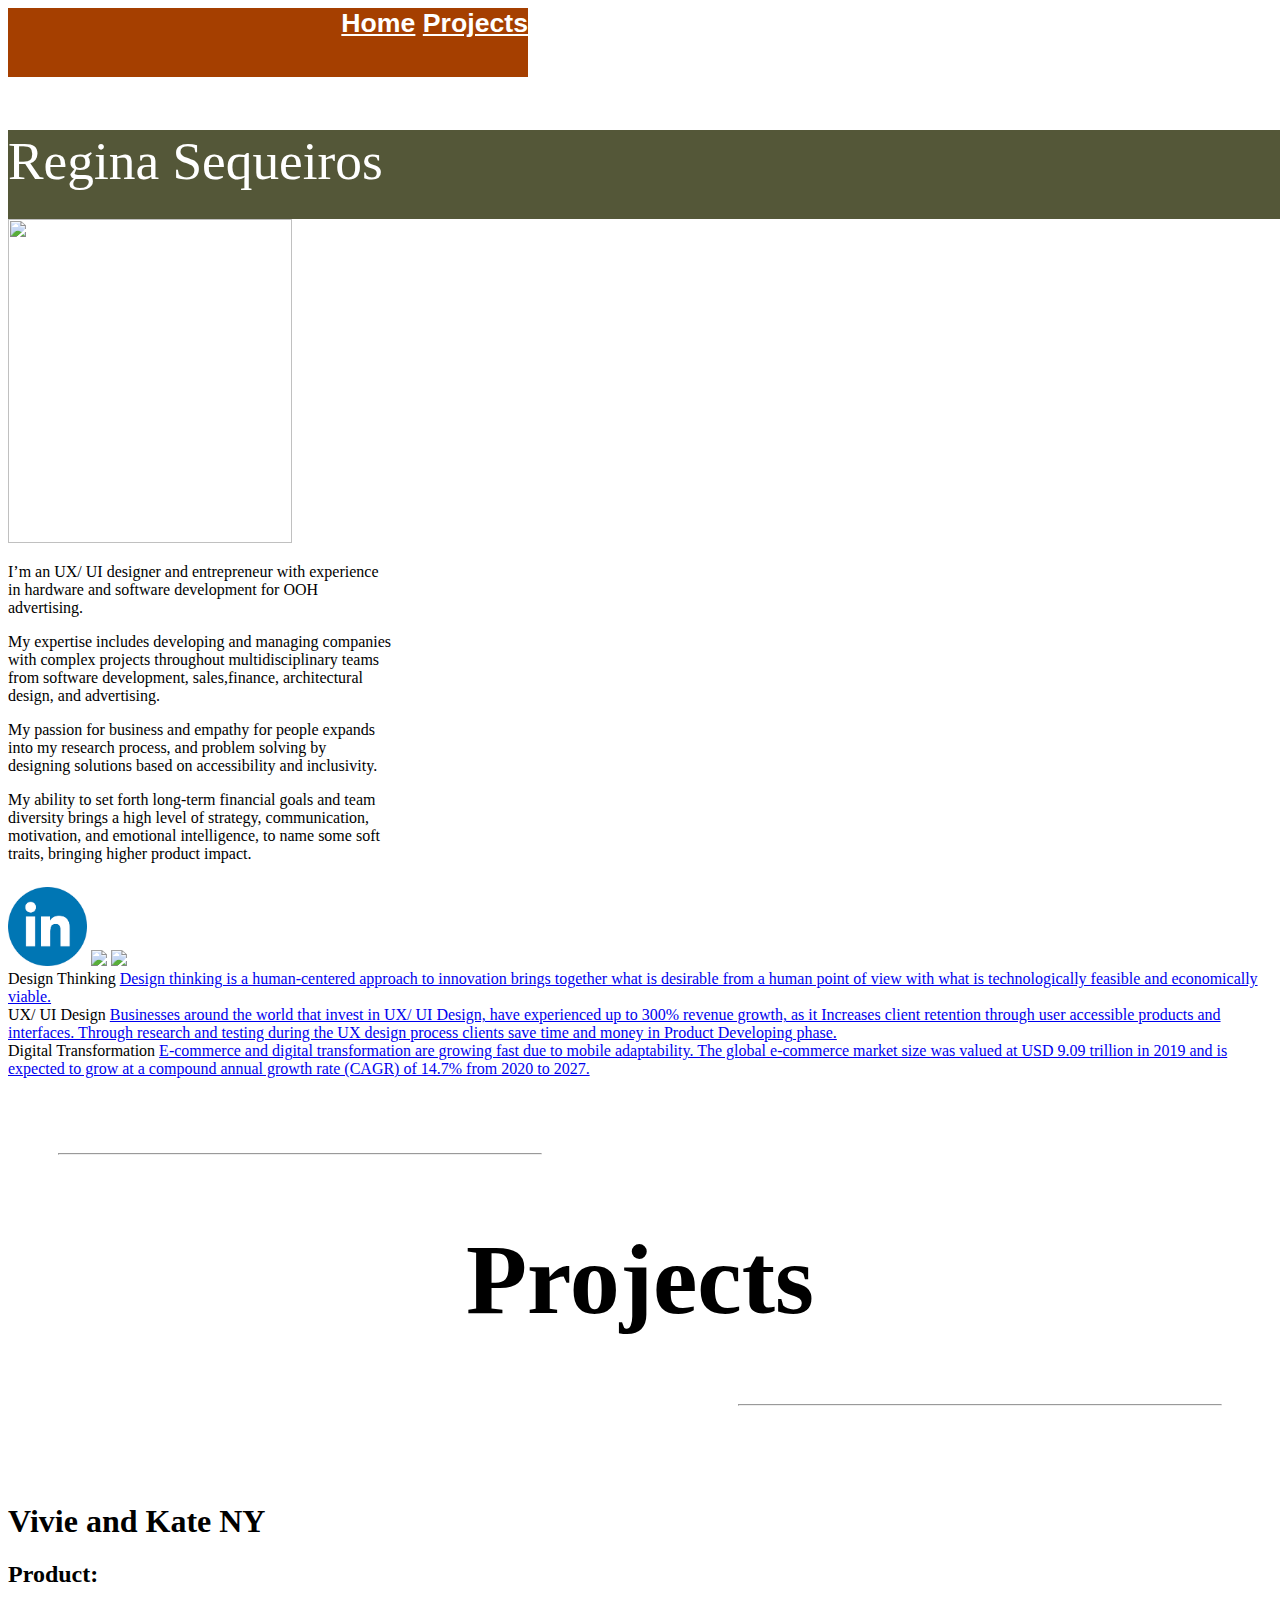
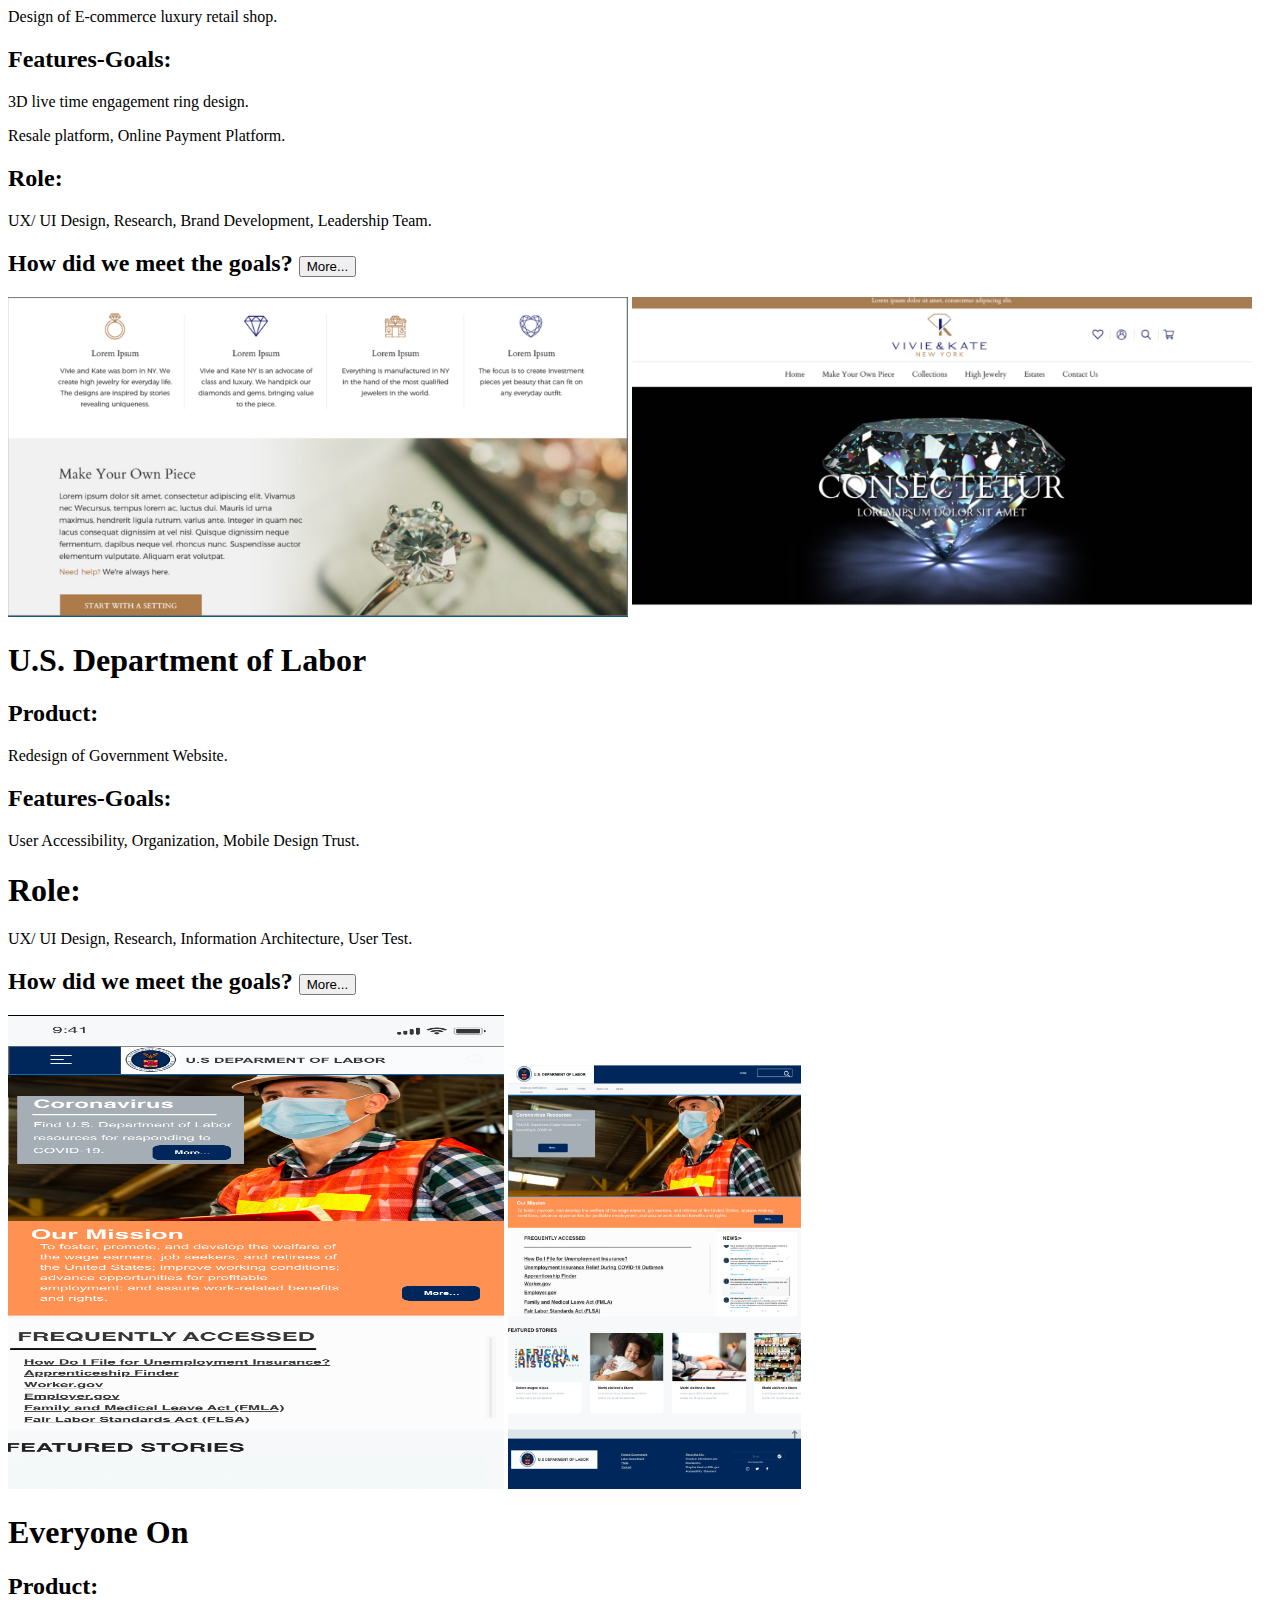
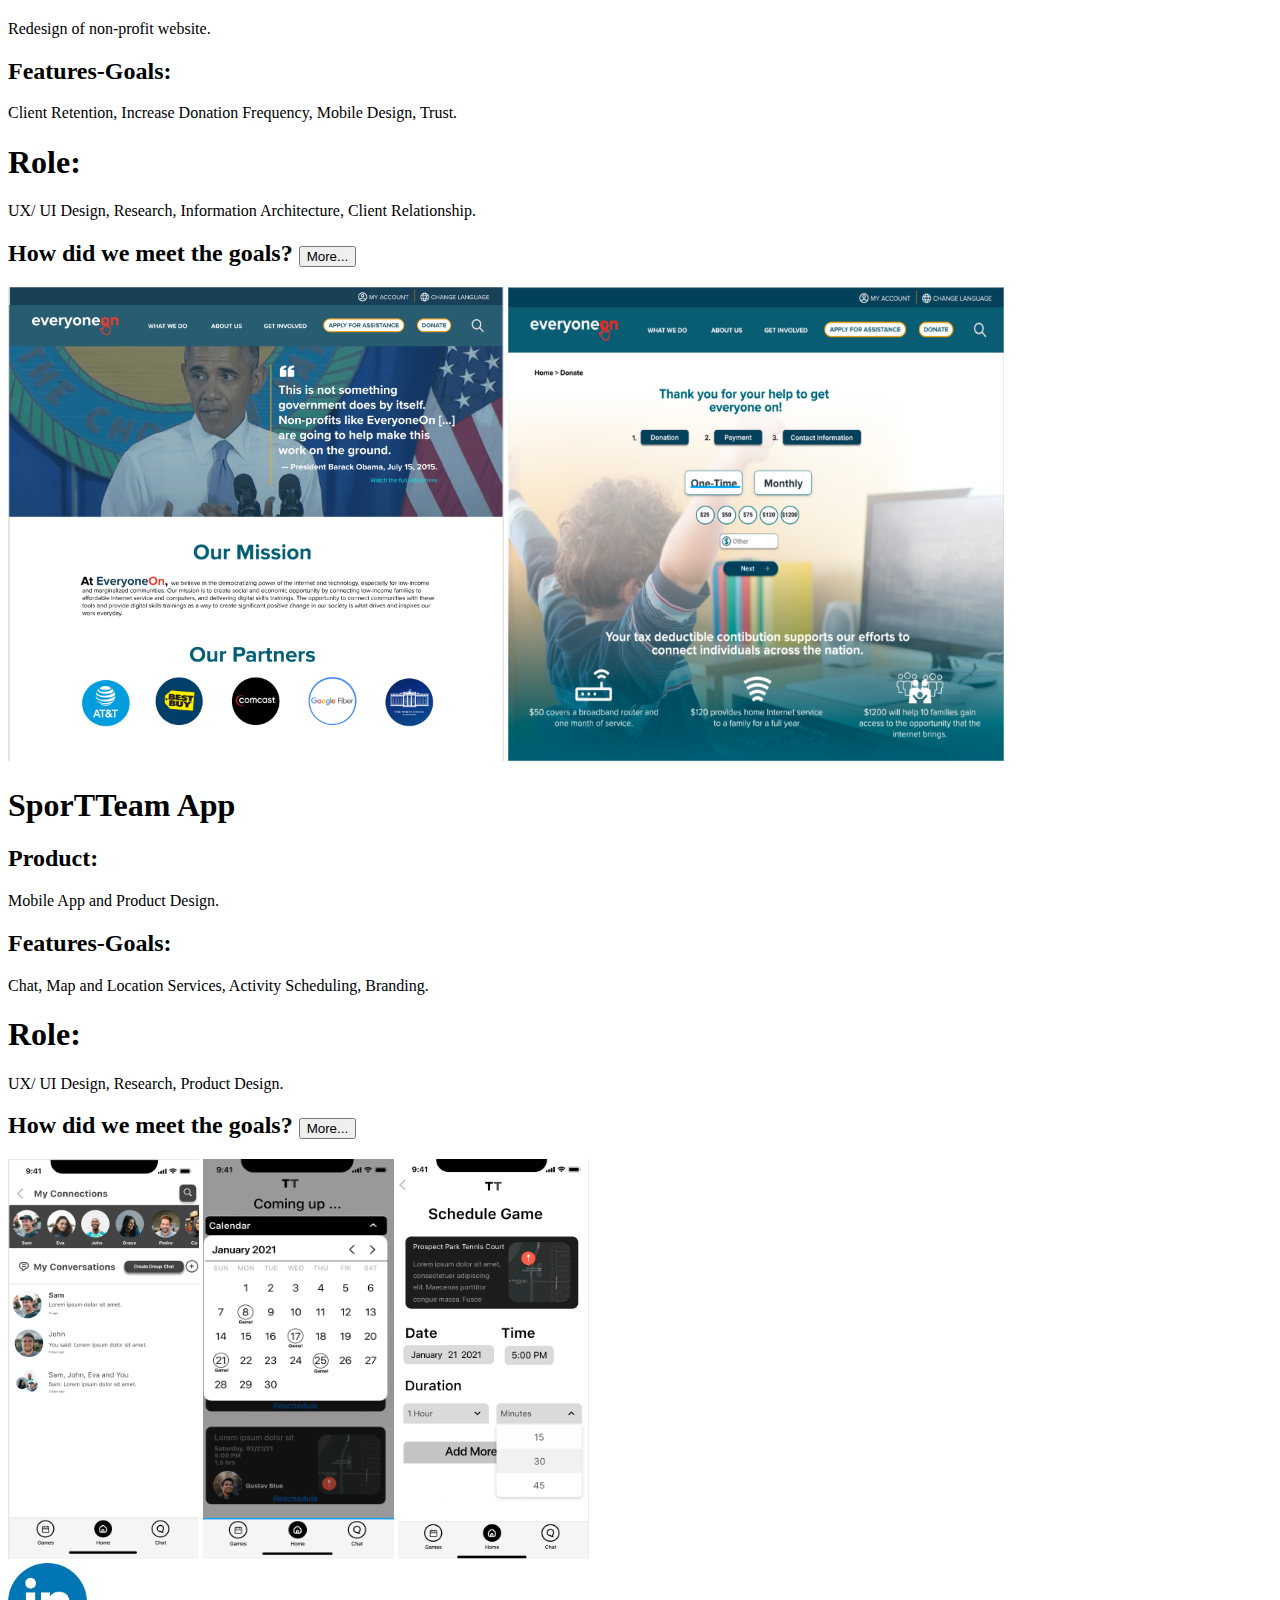
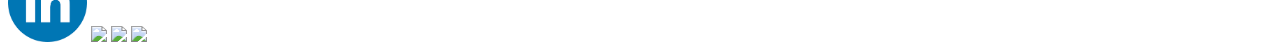
==== index.html @ c98633b9 "moved images into image folder" ====
<!DOCTYPE HTML>
<html lang="en">
<head>
  <meta charset="utf-8"/>
        <title>My Page></title>
        <link rel="stylesheet" href="https://fonts.gstatic.com">
        <link rel="stylesheet" href="index.css" type="text/css">

    </head>
  
<body>

</div>
<div class="topnav" class="right" stylesheet= "width 520px; height:69px">
   <a class ="active" href="Home"> Home</a>
   <a class ="active" href= "projects">Projects</a>
  </div>

  <div>
   <div class="header">
    <p>Regina Sequeiros</p>
  </div>
<div>




  <section>
  <div class= "flex-container" stylesheet="width:1920px; height:905px">
  <div class="my picture">
    <img src="me.jpeg" class="left" style="width:284px;height:324px">

<div class="about me" style= width:384px;height:324px;>
                 <p>
                  I’m an UX/ UI designer and entrepreneur with experience in 
                  hardware and software development for OOH advertising.</p1>
                 </p>
                  My expertise includes developing and managing companies 
                  with complex  projects throughout multidisciplinary teams
                  from software development, sales,finance, architectural 
                  design, and advertising.
                </p>
                
                <p>
                  My passion for business and empathy for people expands 
                  into my research process, and problem solving by designing 
                  solutions based on accessibility and inclusivity. 
                  </p>
                  <p>
                  My ability to set forth long-term financial goals and team 
                  diversity brings a high level of strategy, communication, 
                  motivation, and emotional intelligence, to name some 
                  soft traits, bringing higher product impact. 
                </p>
             </div>

            <div class="Social Media" stylestyle="width:79px;height:79px;">
              <img src="Social Media /linkedin.png" class="hover" style="width:79px; height:79px;">
              <img src="social media /behance.png" style="width78 px; height:78px">
              <img src="social media /dribble.png" style="width78 px; height:78px">
              </div>

                <div>Design Thinking
                <a class ="hover" href="Design Thinking"> Design thinking is a human-centered approach to innovation brings together what is desirable
                  from a human point of view with what is technologically feasible and economically viable.
                
                </a>
                  </div>
                <div>UX/ UI Design
                <a class ="hover"; href="UX UI Design";> Businesses around the world that invest in UX/ UI Design, have experienced up to 300% revenue 
                  growth, as it Increases client retention through user accessible products and interfaces.
                  Through research and testing during the UX design process clients save time and money in 
                  Product Developing phase. 
                  </a>
                  </div>

                <div>Digital Transformation
                <a class ="hover" href="Digital Transformation" style="flex-grow:3"> E-commerce and digital transformation are growing fast due to mobile adaptability. 
                  The global e-commerce market size was valued at USD 9.09 trillion in 2019 and is expected
                   to grow at a compound annual growth rate (CAGR) of 14.7% from 2020 to 2027. 
                  </a>
              </div> 

            </section>
          
  
<div>
  <div class="separator">
  <hr class="solid" style="margin-right: 680px;">
  <h1>
    Projects
  </h1>
  <hr class="solid" style="margin-left: 680px">
</div> 



<projects>
<div class= "flex-container" stylesheet="width 1920px; height:2222px">

  <div>
    <h1>Vivie and Kate NY</h1>
    <h2>Product:</h2>
    <p>Design of E-commerce luxury retail shop.  
    </p>
    <h2>Features-Goals:</h2>
    <p>
      3D live time engagement ring design.
      </p>
      <p>
      Resale platform,
      Online Payment Platform.
    </p>
    <h2>
    Role:
    </h2>
    <p>
      UX/ UI Design, Research, Brand Development, Leadership  Team.
</p>
      <h2>How did we meet the goals?
      <button type="button">More...
      </button>
      </h2>


<img src= "Portfolio Images/Vivie and Kate NY 2.png" class="right" style="width:620px;height:320px">
<img src="Portfolio Images/Vivie and Kate NY.png" class="right" style="width:620px;height:320px"  >
  </div>

<!--Project 3-->
  <div>
    <h1>U.S. Department of Labor</h1>
    <h2>Product:</h2>
    <p>
      Redesign of Government Website.
   </p>
    <h2>Features-Goals:</h2>
    <p>
      User Accessibility, Organization, Mobile Design
Trust.
      </p>
    <h1>
    Role:
    </h1>
    <p>
      UX/ UI Design, Research, Information Architecture, 
      User Test.
</p>
<h2>How did we meet the goals?
<button type="button">More...
</button>
</h2>

<img src= "Portfolio Images/DOL Mobile.png" class="right" style="width:496px;height:474px">
<img src="Portfolio Images/DOL Desktop.png" class="right" style="width:293px;height:424px"  >
  </div>

  <div>
  <h1>Everyone On</h1>
  <h2>Product:</h2>
  <p>
    Redesign of non-profit website.
 </p>
  <h2>Features-Goals:</h2>
  <p>
    Client Retention, Increase Donation Frequency, Mobile Design,
    Trust. 
    </p>
  <h1>
  Role:
  </h1>
  <p>
    UX/ UI Design, Research, Information Architecture, 
Client Relationship.
</p>
<h2>How did we meet the goals?
<button type="button">More...
</button>
</h2>

<img src= "Portfolio Images/Screen Shot 2021-04-16 at 3.20.50 AM.png " class="right" style="width:496px;height:474px">
<img src="Portfolio Images/EO DESKTOP.png" class="right" style="width:496px;height:474px"  >
</div>

  <div>
    <h1>SporTTeam App</h1>
    <h2>Product:</h2>
    <p>
      Mobile App and Product Design.
   </p>
    <h2>Features-Goals:</h2>
    <p>
      Chat, Map and Location Services, Activity Scheduling, Branding. 
      </p>
    <h1>
    Role:
    </h1>
    <p>
      UX/ UI Design, Research, Product Design.
  </p>
  <h2>How did we meet the goals?
  <button type="button">More...
  </button>
  </h2>
  
  <img src= "Portfolio Images/SporTTeam.png " class="right" style="width:191px;height:400px">
  <img src="Portfolio Images/SporTTeam Calendar.png" class="right" style="width:191px;height:400px"  >
  <img src="Portfolio Images/SporTTeam calendar..png" class="right" style="width: 191px;height:400px"  >
  </div>
  
</projects>


<footer>
  <div class="Social Media" stylestyle="width:1924px;height:108px;"></div>
  <img src="Social Media /linkedin.png" class="hover" style="width:79px; height:79px">
              <img src="social media /behance.png" style="width78 px; height:78px;">
              <img src="social media /dribble.png" style="width78 px; height:78px;">
              <img src="social media /Mail.png" style="width 80px; height:62.08px;">

</footer>
</body>
  
</html>
---- index.css ----
.body{
  font-family: url(../https://fonts.gstatic.com);
}

.topnav {
    font-size: 20pt;
    font-family: 'Montserrat', sans-serif;
    font-weight: bold;
   width: 520px;
   height: 69px;
   text-align: right;
   background-color:#a53f00 ;
  right: 0;
  margin-right: auto;
}
   



.topnav a:hover {
    
    color:black;
}
.topnav a.active {
        color:white;
        font-weight:bold;
    }
    
.header{
    text-align:left;
    font-size: 40pt;
    color: white;
    background-color:#545738;
width: 1924px;
height: 89px ;

}

.mypicture {
  margin-top:20px;
  background-image: url("../me.jpeg");
  background-repeat: no-repeat;
  flex-direction: left;
 
}
  .aboutme {
    display: flex;
    height: 432px;
    width: 618px;
    flex-direction: column;
    margin: 0 auto;
    font-size: 20px; 
    font-family: 'montserrat' sans-serif;
    ;
  
}
      

  .socialmedia {
  
      padding: 20px;
      width: 97px;
      height: 97px;
    
    }
    
    .socialmedia:hover {
      opacity: 1.2;
  }

  .separator{
    padding: 50px;
    text-align: center;
font-size: 50px;}

.hr{
 float:left ;

}

  
  
  .designthinking{

    display: flex;
    height: 162px;
    width: 1123px;
   flex-direction: right;
  }

  .UXUIDesign 
  {display: flex;
    height: 162px;
    width: 1123px;
    align-items: right;
  }
  .digitaltransformation
  {display: flex;
    height: 162px;
    width: 1123px;
    align-items:right;
  }

.h1
{
  font-size: 80px;
  justify-content: center;
}

  .right {
   
    margin-left: auto;
    margin-right: auto;
    width: 50%;
  }
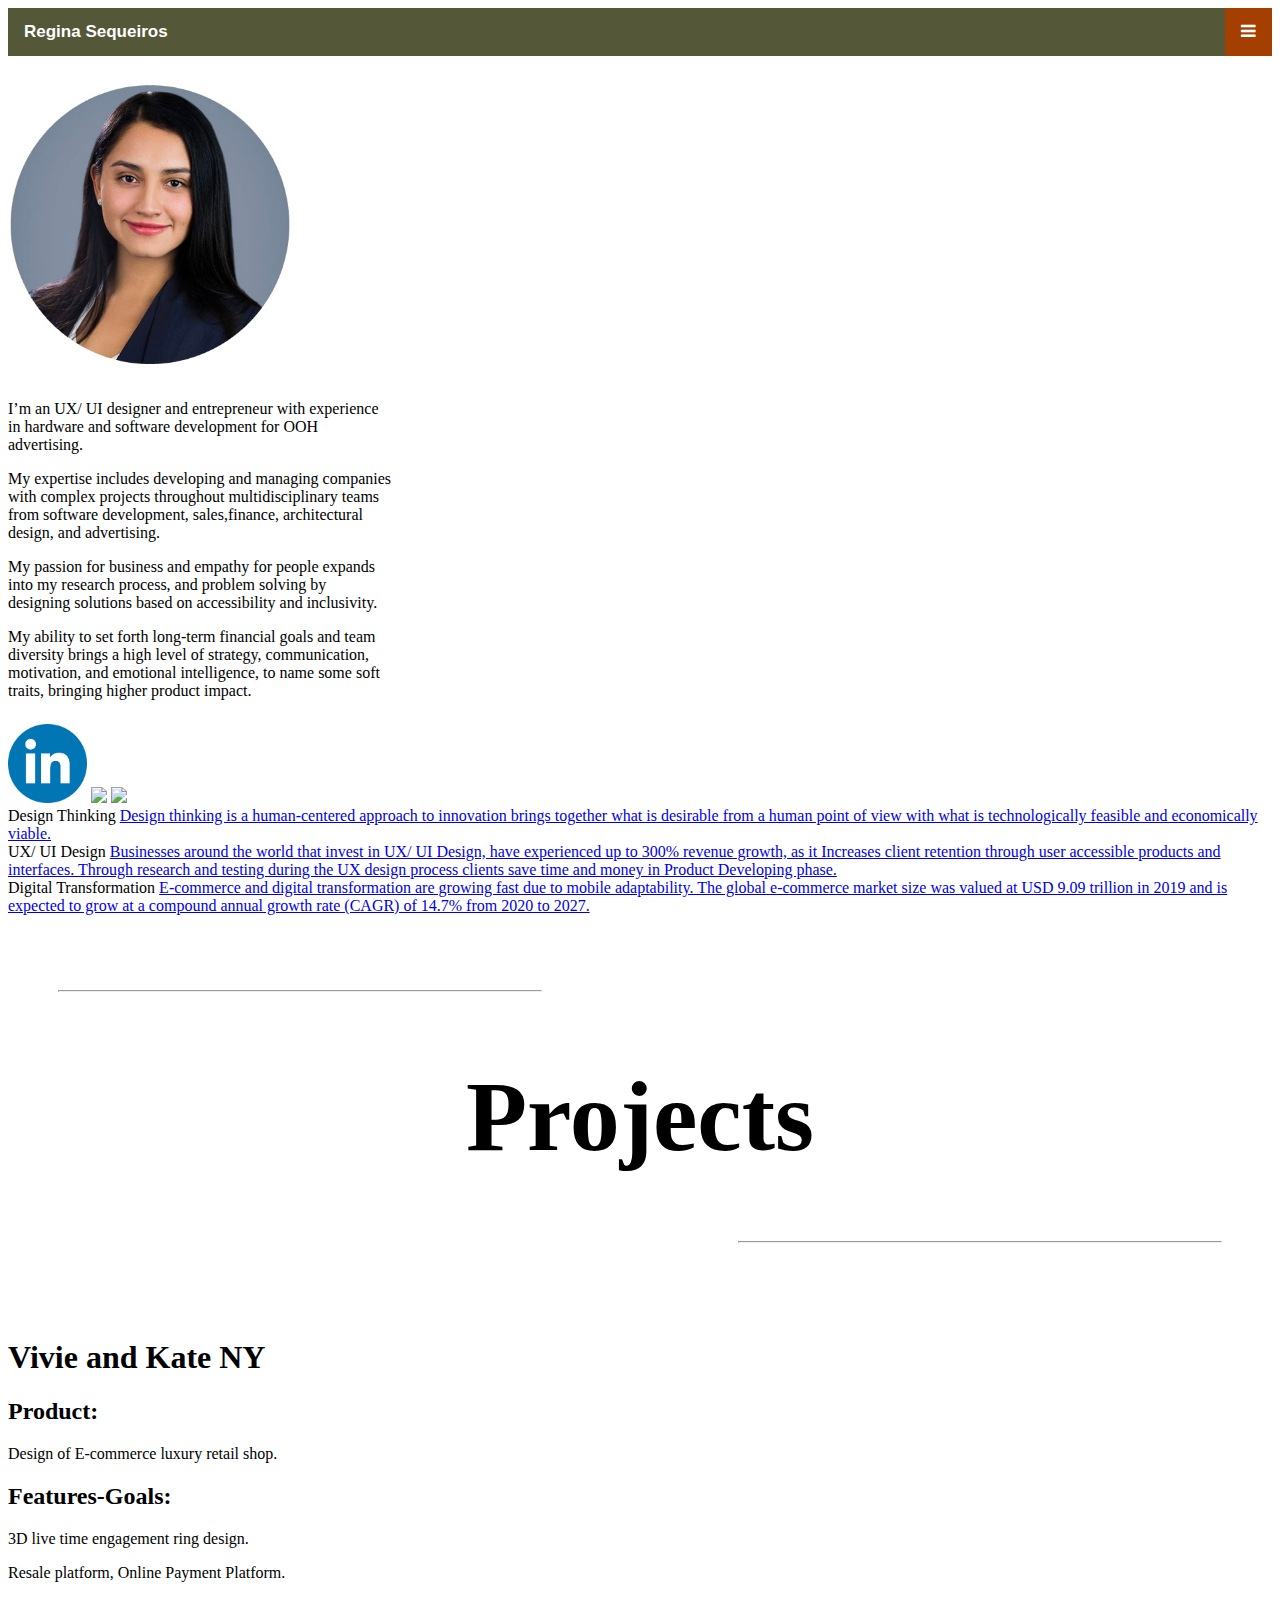
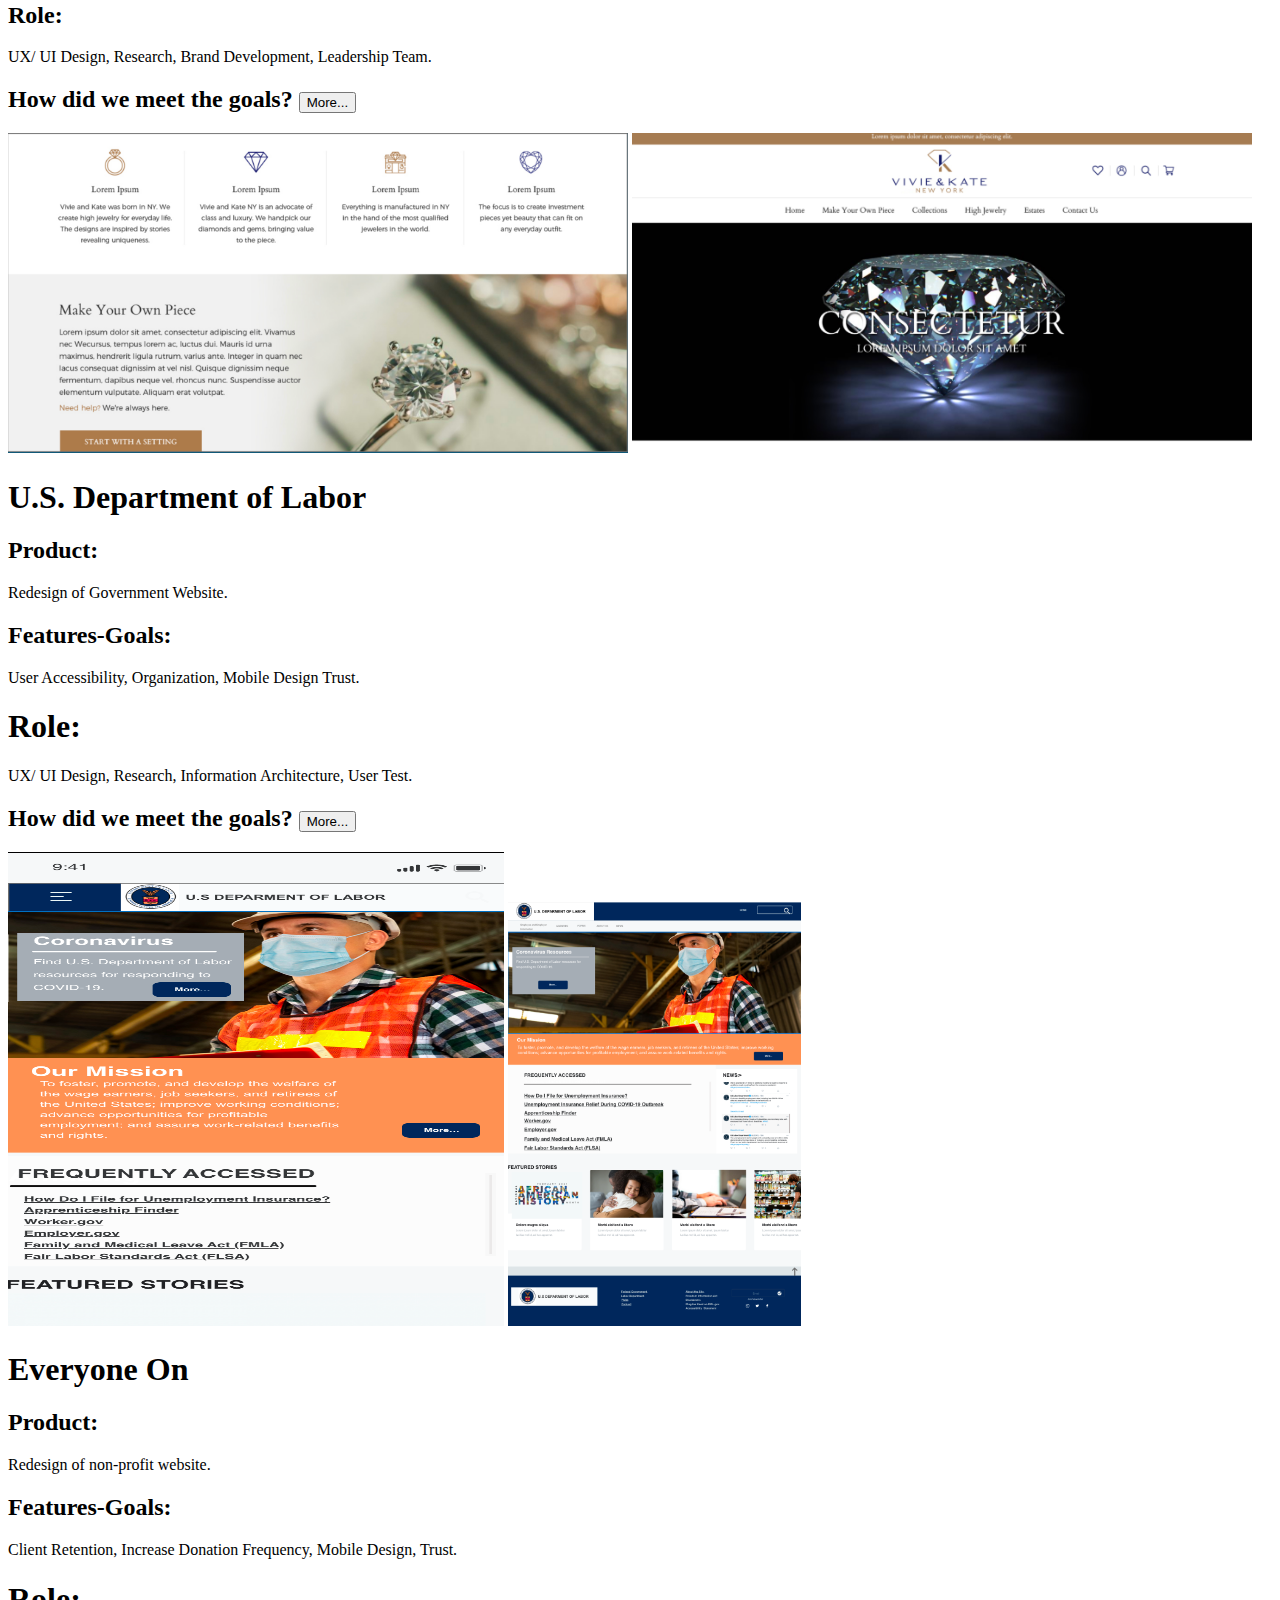
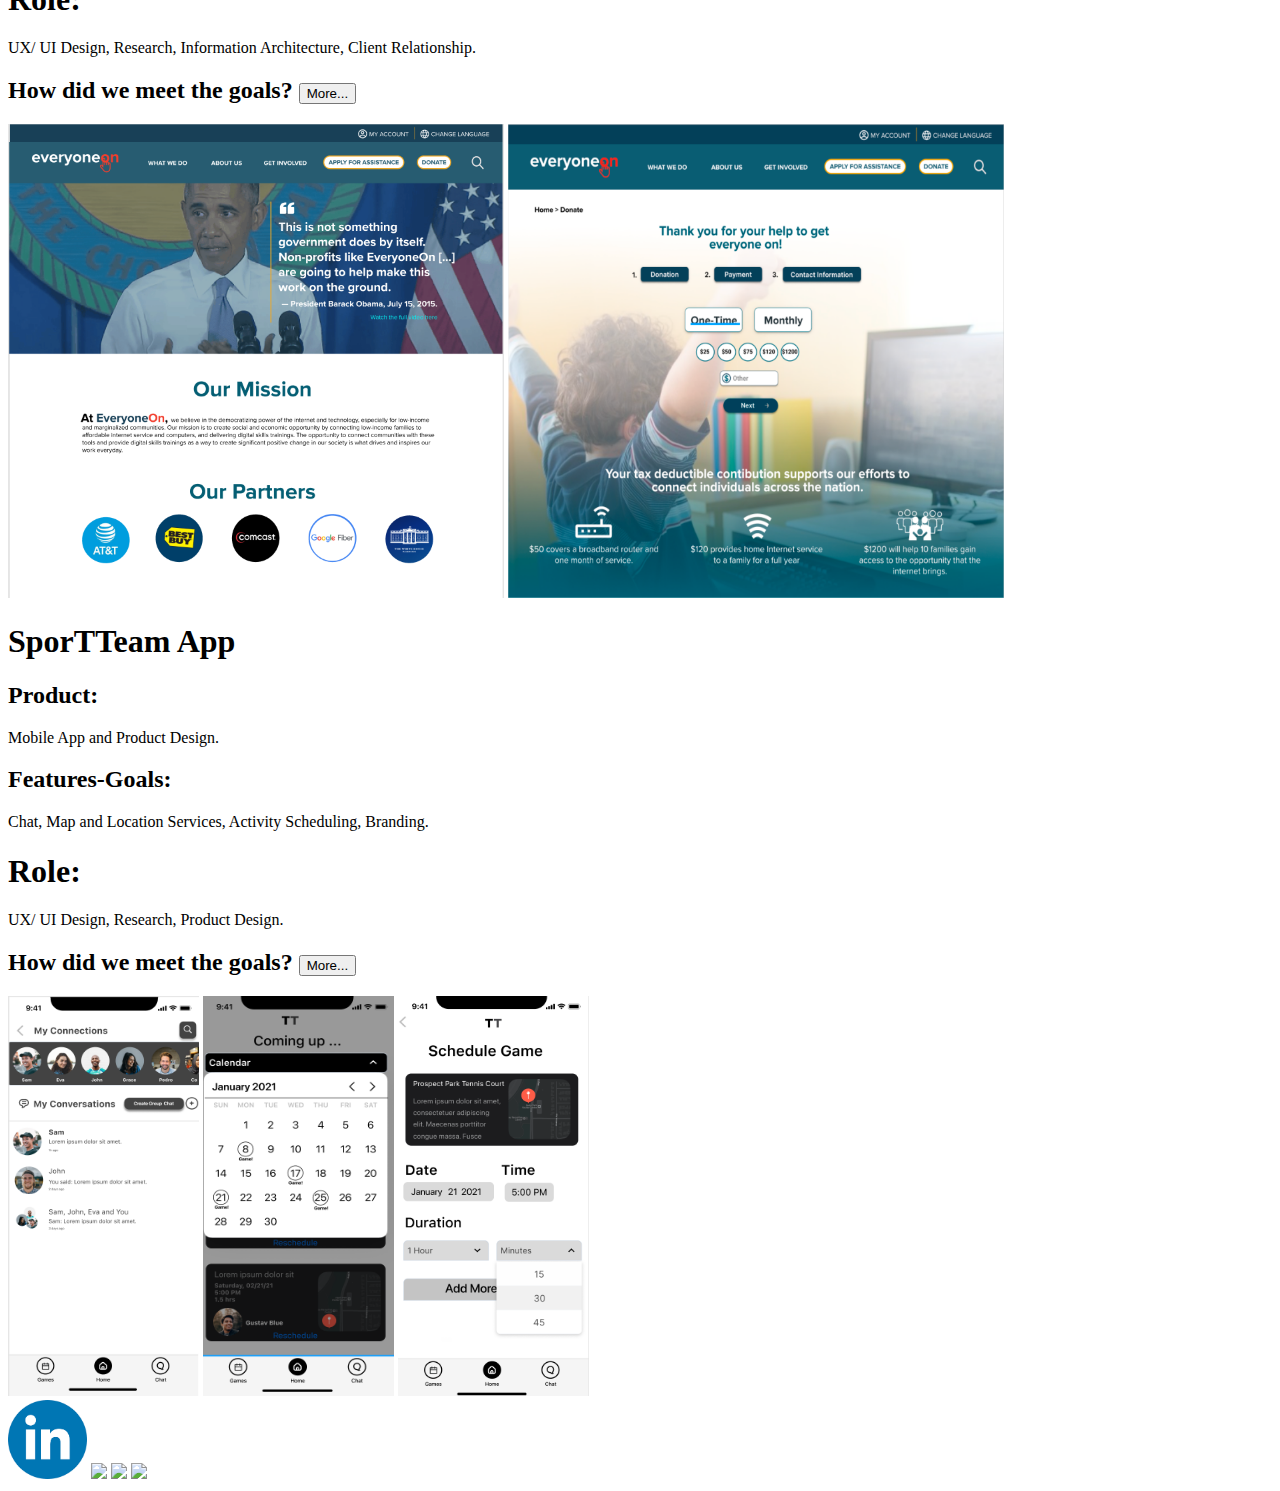
==== commit 934b0f8e: "added javas" ====
--- a/index.html
+++ b/index.html
@@ -3,32 +3,34 @@
 <head>
   <meta charset="utf-8"/>
         <title>My Page></title>
-        <link rel="stylesheet" href="https://fonts.gstatic.com">
-        <link rel="stylesheet" href="index.css" type="text/css">
-
+        <link rel="stylesheet" href="index.css">
+<link rel="stylesheet" hrff="https://fonts.gstatic.com">
+<link rel="stylesheet" href="https://cdnjs.cloudflare.com/ajax/libs/font-awesome/4.7.0/css/font-awesome.min.css">
+<script src="js/index.js"></script>
     </head>
   
 <body>
 
+<!-- Top Navigation Menu -->
+<div class="topnav">
+  <a href="#home" class="active">Regina Sequeiros</a>
+  <!-- Navigation links (hidden by default) -->
+  <div id="myLinks">
+    <a href="#news">Home</a>
+    <a href="#news">Projects</a>
+    <a href="#contact">Contact</a>
+  </div>
+  <!-- "Hamburger menu" / "Bar icon" to toggle the navigation links -->
+  <a href="javascript:void(0);" class="icon" onclick="myFunction()">
+    <i class="fa fa-bars"></i>
+  </a>
 </div>
-<div class="topnav" class="right" stylesheet= "width 520px; height:69px">
-   <a class ="active" href="Home"> Home</a>
-   <a class ="active" href= "projects">Projects</a>
-  </div>
-
-  <div>
-   <div class="header">
-    <p>Regina Sequeiros</p>
-  </div>
-<div>
-
-
 
 
   <section>
-  <div class= "flex-container" stylesheet="width:1920px; height:905px">
+  <div class= "double-column" stylesheet="width:1920px; height:905px">
   <div class="my picture">
-    <img src="me.jpeg" class="left" style="width:284px;height:324px">
+    <img src="images/me.jpeg" class="left" style="width:284px;height:324px">
 
 <div class="about me" style= width:384px;height:324px;>
                  <p>
@@ -59,7 +61,8 @@
               <img src="social media /behance.png" style="width78 px; height:78px">
               <img src="social media /dribble.png" style="width78 px; height:78px">
               </div>
-
+              
+              <div class= flex-column>
                 <div>Design Thinking
                 <a class ="hover" href="Design Thinking"> Design thinking is a human-centered approach to innovation brings together what is desirable
                   from a human point of view with what is technologically feasible and economically viable.
@@ -79,6 +82,8 @@
                   The global e-commerce market size was valued at USD 9.09 trillion in 2019 and is expected
                    to grow at a compound annual growth rate (CAGR) of 14.7% from 2020 to 2027. 
                   </a>
+                  </div>
+                
               </div> 
 
             </section>
@@ -219,6 +224,9 @@
               <img src="social media /Mail.png" style="width 80px; height:62.08px;">
 
 </footer>
+
+
+
 </body>
   
 </html>
--- a/index.css
+++ b/index.css
@@ -3,39 +3,56 @@
   font-family: url(../https://fonts.gstatic.com);
 }
 
+
+/* Style the navigation menu */
 .topnav {
-    font-size: 20pt;
+  overflow: hidden;
+  position: relative;
+  font-size: 20pt;
     font-family: 'Montserrat', sans-serif;
     font-weight: bold;
-   width: 520px;
-   height: 69px;
-   text-align: right;
-   background-color:#a53f00 ;
+   text-align: left;
+   background-color:rgb(0, 0, 0);
   right: 0;
   margin-right: auto;
 }
-   
+
+/* Hide the links inside the navigation menu (except for logo/home) */
+.topnav #myLinks {
+  display: none;
+}
+
+/* Style navigation menu links */
+.topnav a {
+  color: white;
+  padding: 14px 16px;
+  text-decoration: none;
+  font-size: 17px;
+  display: block;
+}
+
+/* Style the hamburger menu */
+.topnav a.icon {
+  background: #a53f00;
+  display: block;
+  position: absolute;
+  right: 0;
+  top: 0;
+}
+
+/* Add a grey background color on mouse-over */
+.topnav a:hover {
+  background-color: #ddd;
+  color: #a53f00;
+}
+
+/* Style the active link (or home/logo) */
+.active {
+    background-color:#545738;
+    color: white;
+}
 
 
-
-.topnav a:hover {
-    
-    color:black;
-}
-.topnav a.active {
-        color:white;
-        font-weight:bold;
-    }
-    
-.header{
-    text-align:left;
-    font-size: 40pt;
-    color: white;
-    background-color:#545738;
-width: 1924px;
-height: 89px ;
-
-}
 
 .mypicture {
   margin-top:20px;
@@ -44,11 +61,24 @@
   flex-direction: left;
  
 }
+
+/*Flex container about me and tools*/
+.container {
+  display: flex;
+}
+
+
+
+.item + .item {
+  margin-left: 2%;
+}
   .aboutme {
     display: flex;
+    flex-grow: 1;
+
     height: 432px;
     width: 618px;
-    flex-direction: column;
+    flex-direction: left;
     margin: 0 auto;
     font-size: 20px; 
     font-family: 'montserrat' sans-serif;
@@ -62,6 +92,7 @@
       padding: 20px;
       width: 97px;
       height: 97px;
+      flex-direction: left;
     
     }
     
@@ -69,17 +100,6 @@
       opacity: 1.2;
   }
 
-  .separator{
-    padding: 50px;
-    text-align: center;
-font-size: 50px;}
-
-.hr{
- float:left ;
-
-}
-
-  
   
   .designthinking{
 
@@ -102,6 +122,16 @@
     align-items:right;
   }
 
+
+
+  .separator{
+    padding: 50px;
+    text-align: center;
+font-size: 50px;}
+
+.hr{
+ float:left ;}
+
 .h1
 {
   font-size: 80px;
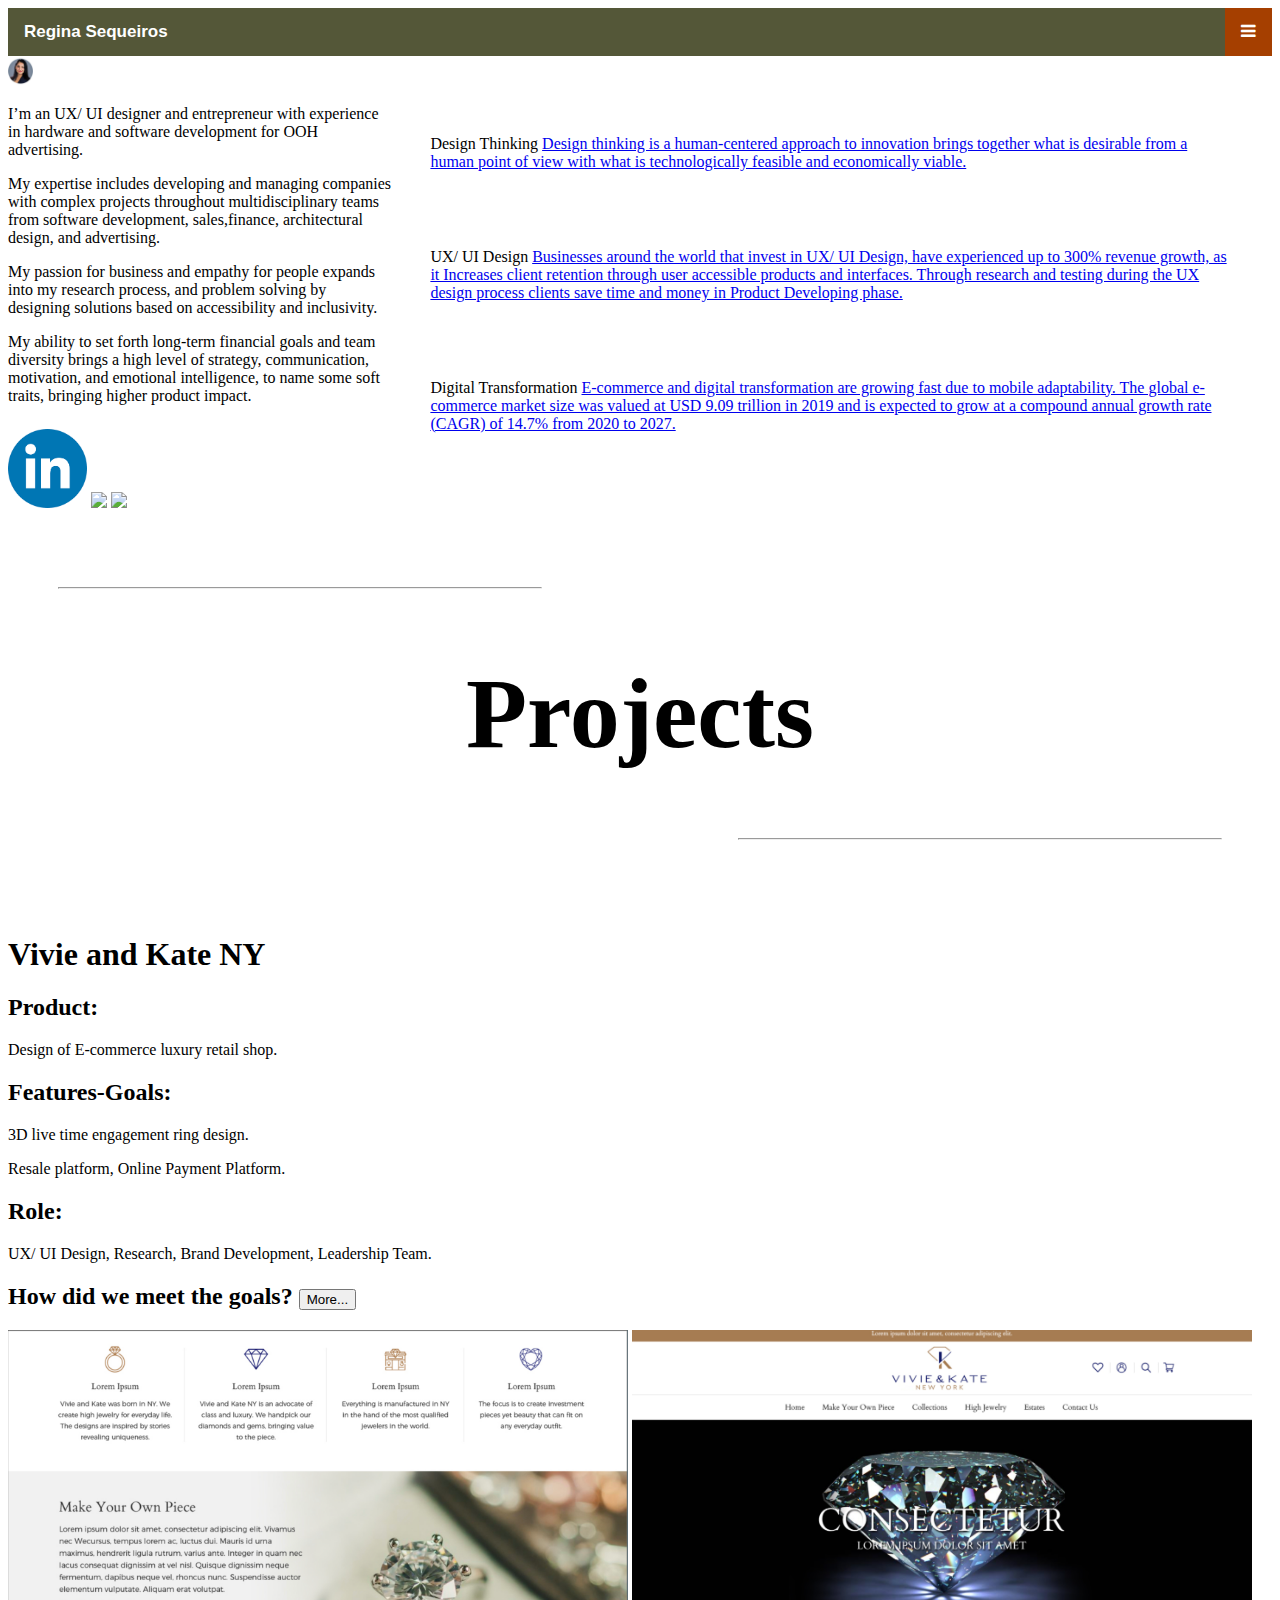
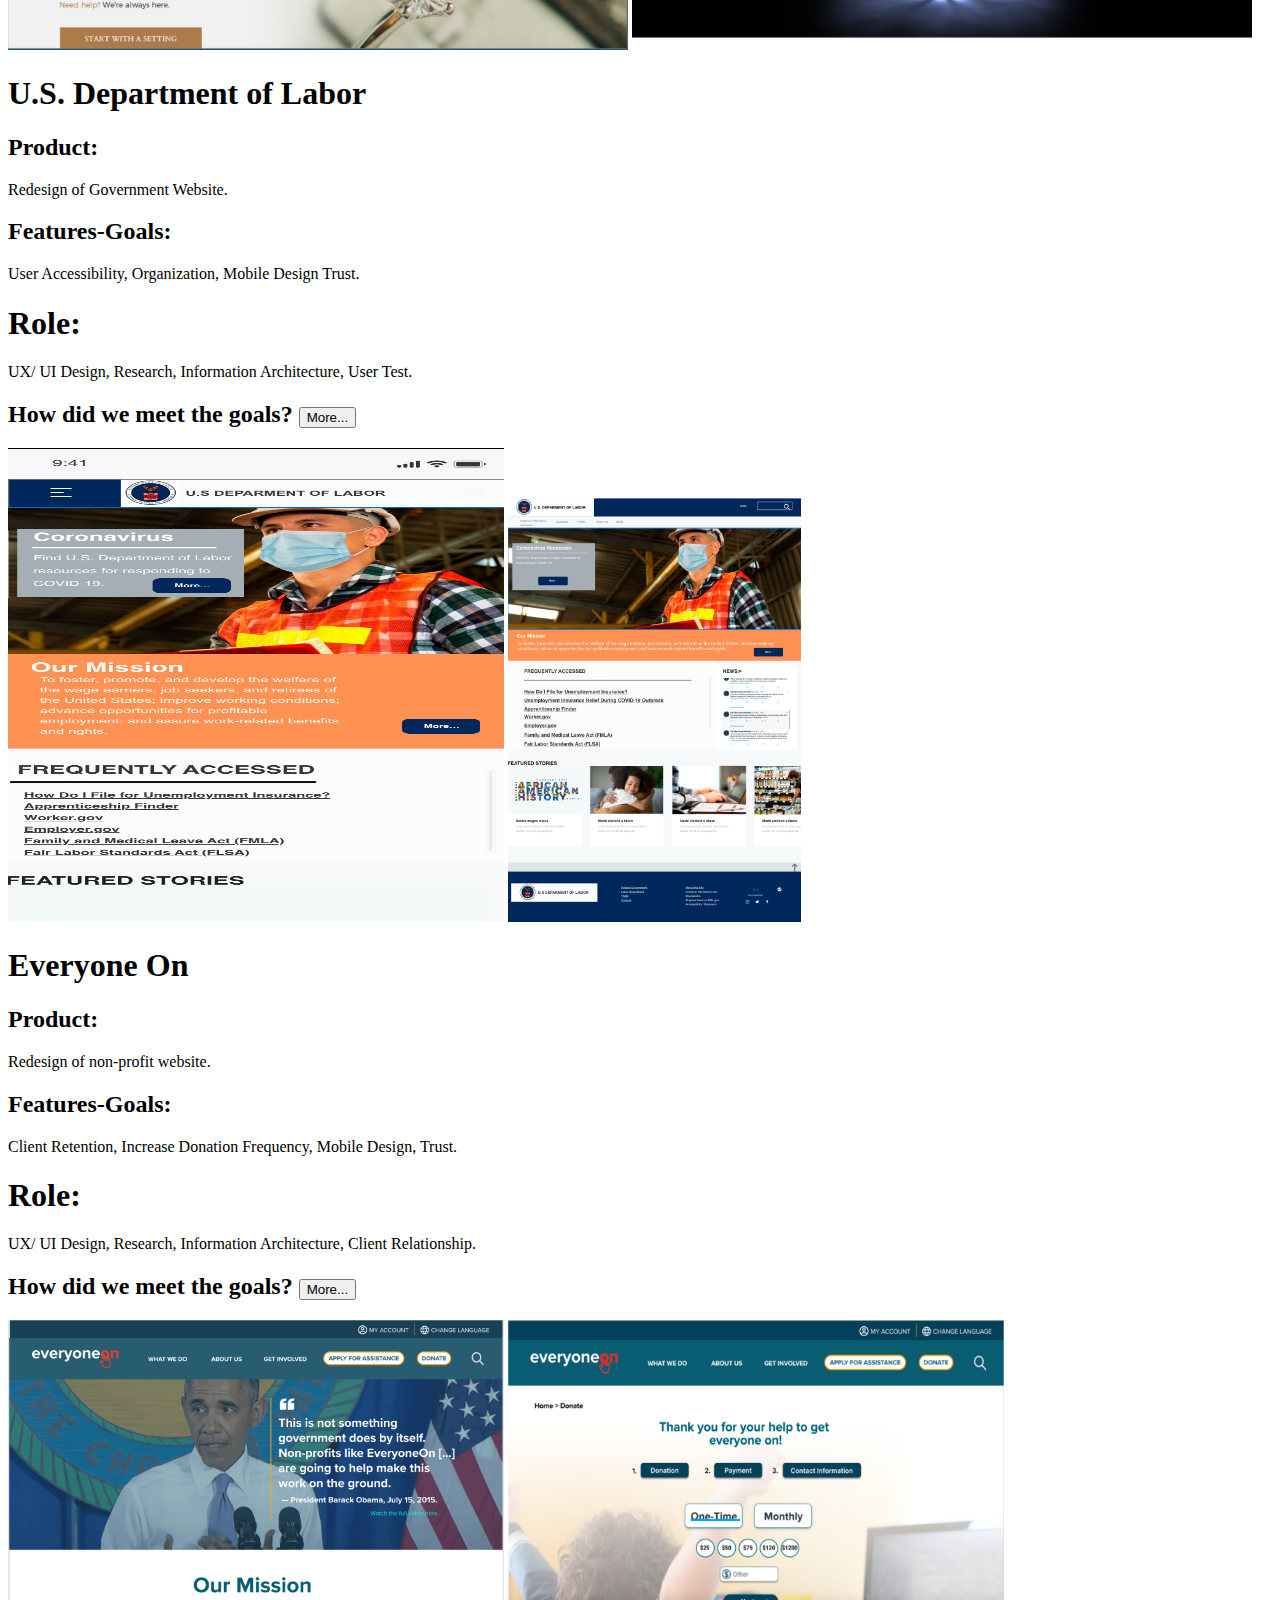
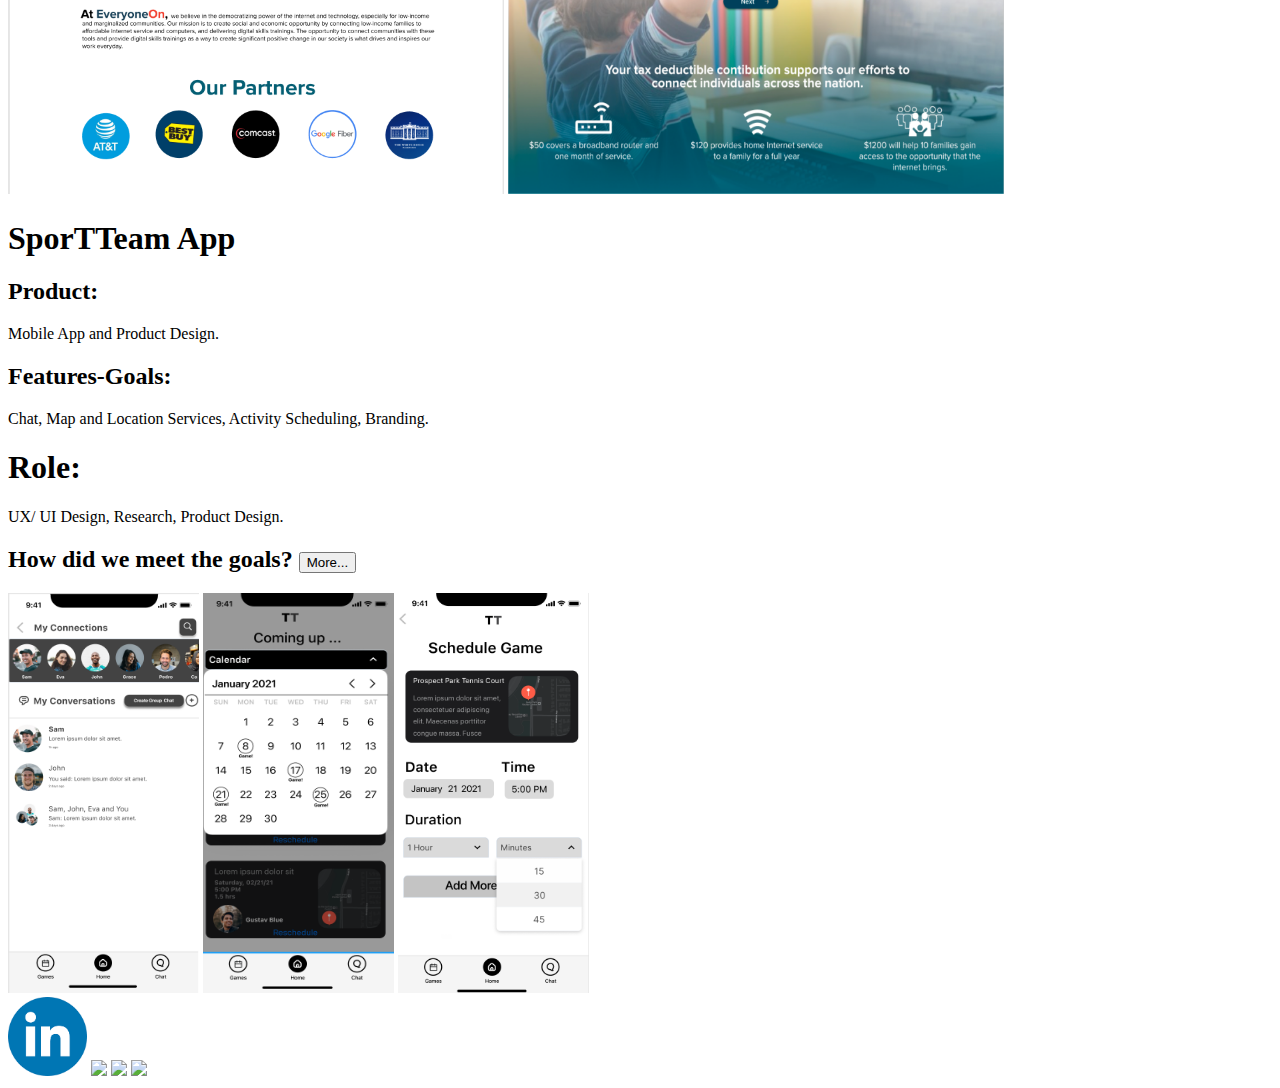
==== commit 61f14008: "added flex" ====
--- a/index.html
+++ b/index.html
@@ -6,6 +6,8 @@
         <link rel="stylesheet" href="index.css">
 <link rel="stylesheet" hrff="https://fonts.gstatic.com">
 <link rel="stylesheet" href="https://cdnjs.cloudflare.com/ajax/libs/font-awesome/4.7.0/css/font-awesome.min.css">
+
+
 <script src="js/index.js"></script>
     </head>
   
@@ -27,66 +29,66 @@
 </div>
 
 
-  <section>
+<section>
   <div class= "double-column" stylesheet="width:1920px; height:905px">
-  <div class="my picture">
-    <img src="images/me.jpeg" class="left" style="width:284px;height:324px">
-
-<div class="about me" style= width:384px;height:324px;>
-                 <p>
-                  I’m an UX/ UI designer and entrepreneur with experience in 
-                  hardware and software development for OOH advertising.</p1>
-                 </p>
-                  My expertise includes developing and managing companies 
-                  with complex  projects throughout multidisciplinary teams
-                  from software development, sales,finance, architectural 
-                  design, and advertising.
-                </p>
-                
-                <p>
-                  My passion for business and empathy for people expands 
-                  into my research process, and problem solving by designing 
-                  solutions based on accessibility and inclusivity. 
-                  </p>
-                  <p>
-                  My ability to set forth long-term financial goals and team 
-                  diversity brings a high level of strategy, communication, 
-                  motivation, and emotional intelligence, to name some 
-                  soft traits, bringing higher product impact. 
-                </p>
-             </div>
-
-            <div class="Social Media" stylestyle="width:79px;height:79px;">
-              <img src="Social Media /linkedin.png" class="hover" style="width:79px; height:79px;">
-              <img src="social media /behance.png" style="width78 px; height:78px">
-              <img src="social media /dribble.png" style="width78 px; height:78px">
-              </div>
-              
-              <div class= flex-column>
-                <div>Design Thinking
-                <a class ="hover" href="Design Thinking"> Design thinking is a human-centered approach to innovation brings together what is desirable
-                  from a human point of view with what is technologically feasible and economically viable.
-                
-                </a>
-                  </div>
-                <div>UX/ UI Design
-                <a class ="hover"; href="UX UI Design";> Businesses around the world that invest in UX/ UI Design, have experienced up to 300% revenue 
-                  growth, as it Increases client retention through user accessible products and interfaces.
-                  Through research and testing during the UX design process clients save time and money in 
-                  Product Developing phase. 
-                  </a>
-                  </div>
-
-                <div>Digital Transformation
-                <a class ="hover" href="Digital Transformation" style="flex-grow:3"> E-commerce and digital transformation are growing fast due to mobile adaptability. 
-                  The global e-commerce market size was valued at USD 9.09 trillion in 2019 and is expected
-                   to grow at a compound annual growth rate (CAGR) of 14.7% from 2020 to 2027. 
-                  </a>
-                  </div>
-                
-              </div> 
-
-            </section>
+    <div class="left-side">
+    <div class="my-picture">
+      <img src="images/me.jpeg">
+    </div>
+    <div class="about me" style= width:384px;height:324px;>
+      <p>
+      I’m an UX/ UI designer and entrepreneur with experience in 
+      hardware and software development for OOH advertising.
+      </p>
+      <p>
+      My expertise includes developing and managing companies 
+      with complex  projects throughout multidisciplinary teams
+      from software development, sales,finance, architectural 
+      design, and advertising.
+      </p>
+      
+      <p>
+        My passion for business and empathy for people expands 
+        into my research process, and problem solving by designing 
+        solutions based on accessibility and inclusivity. 
+      </p>
+      <p>
+        My ability to set forth long-term financial goals and team 
+        diversity brings a high level of strategy, communication, 
+        motivation, and emotional intelligence, to name some 
+        soft traits, bringing higher product impact. 
+      </p>
+    </div>
+
+    <div class="Social Media" stylestyle="width:79px;height:79px;">
+      <img src="Social Media /linkedin.png" class="hover" style="width:79px; height:79px;">
+      <img src="social media /behance.png" style="width78 px; height:78px">
+      <img src="social media /dribble.png" style="width78 px; height:78px">
+    </div>
+    </div>         
+    <div class= "flex-column">
+      <div>Design Thinking
+        <a class ="hover" href="Design Thinking"> Design thinking is a human-centered approach to innovation brings together what is desirable
+          from a human point of view with what is technologically feasible and economically viable.      
+        </a>
+      </div>
+      <div>UX/ UI Design
+        <a class ="hover"; href="UX UI Design";> Businesses around the world that invest in UX/ UI Design, have experienced up to 300% revenue 
+        growth, as it Increases client retention through user accessible products and interfaces.
+        Through research and testing during the UX design process clients save time and money in 
+        Product Developing phase. 
+        </a>
+      </div>
+
+      <div>Digital Transformation
+        <a class ="hover" href="Digital Transformation" style="flex-grow:3"> E-commerce and digital transformation are growing fast due to mobile adaptability. 
+        The global e-commerce market size was valued at USD 9.09 trillion in 2019 and is expected to grow at a compound annual growth rate (CAGR) of 14.7% from 2020 to 2027. 
+        </a>
+      </div>
+      
+    </div> 
+  </div>
+</section>
           
   
 <div>
--- a/index.css
+++ b/index.css
@@ -62,6 +62,10 @@
  
 }
 
+.my-picture img{ 
+  width:25px;
+  
+}
 /*Flex container about me and tools*/
 .container {
   display: flex;
@@ -145,4 +149,21 @@
     width: 50%;
   }
 
+.flex-column{
 
+  display:flex;
+  flex-direction: column;
+  justify-content: center;
+  align-items: center;
+
+}
+
+.flex-column div{
+  padding:3vw ;
+
+
+}
+
+.double-column{
+  display:flex;
+}
